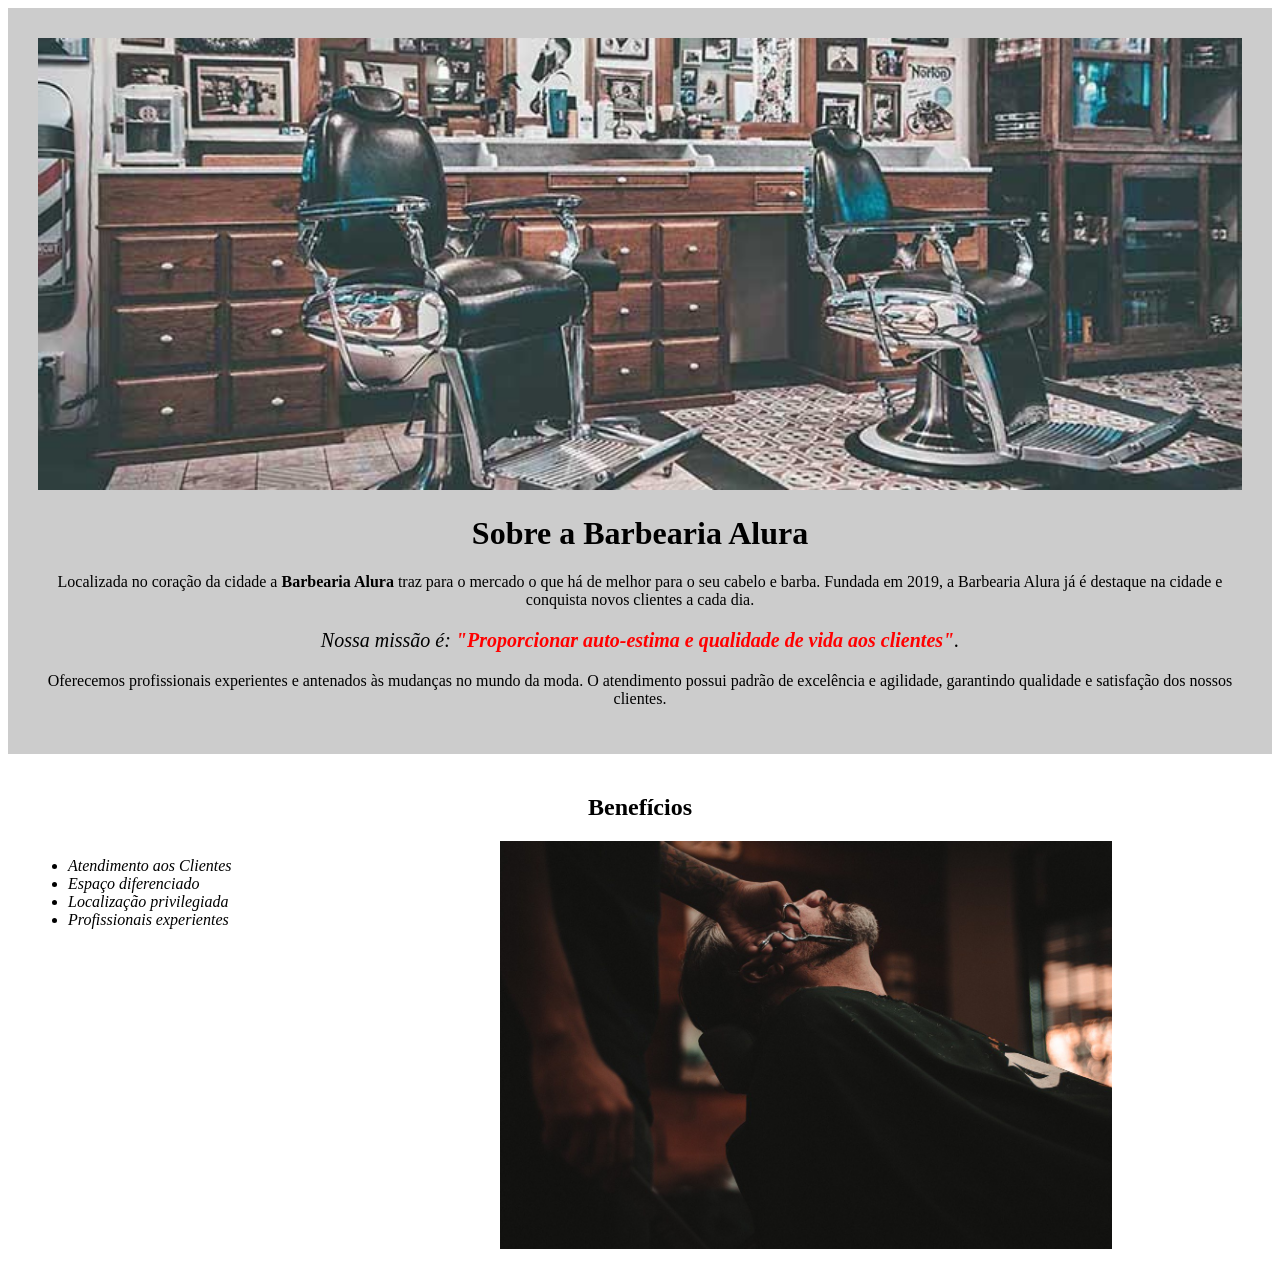
==== index.html @ 2edfa8a6 "Add files via upload" ====
<!DOCTYPE html>
<html lang="pt-br">
	<head>
		<meta charset="UTF-8">
		<title>Barbearia Alura</title>
		<link rel="stylesheet" href="style.css">
	</head>

	<body>
		<div class="principal">

			<img id="banner" src="banner.jpg">
			
			<h1>Sobre a Barbearia Alura</h1>
			
			<p>Localizada no coração da cidade a <strong>Barbearia Alura</strong> traz para o mercado o que há de melhor para o seu cabelo e barba. Fundada em 2019, a Barbearia Alura já é destaque na cidade e conquista novos clientes a cada dia.</p>
			
			<p id="missao"><em>Nossa missão é: <strong>"Proporcionar auto-estima e qualidade de vida aos clientes"</strong>.</em></p>
			
			<p>Oferecemos profissionais experientes e antenados às mudanças no mundo da moda. O atendimento possui padrão de excelência e agilidade, garantindo qualidade e satisfação dos nossos clientes.</p>
		</div>
		<div class="beneficios">
			<h2>Benefícios</h2>
			<ul>
				<li class="itens">Atendimento aos Clientes</li>
				<li class="itens">Espaço diferenciado</li>
				<li class="itens">Localização privilegiada</li>
				<li class="itens">Profissionais experientes</li>
			</ul>

			<img src="beneficios.jpg" alt="" class="imagembeneficios">
		</div>
	</body>
</html>
---- style.css ----
body {
	
}
.principal{
	background: #CCCCCC;
	padding: 30px;
}

.itens{
	font-style: italic;
}

.beneficios {
	background: #FFFFFF;
	padding: 20px;
}

h2{
	text-align: center;
}

ul {
	display: inline-block;
	vertical-align: top;
	width: 20%;
	margin-right: 15%;
}

.imagembeneficios {
	width: 50%;
	
}

#banner {
	width: 100%;
}

h1 {
	text-align: center
}

p {
	text-align: center;
}

#missao {
	font-size: 20px
}

em strong {
	color: #FF0000;
}
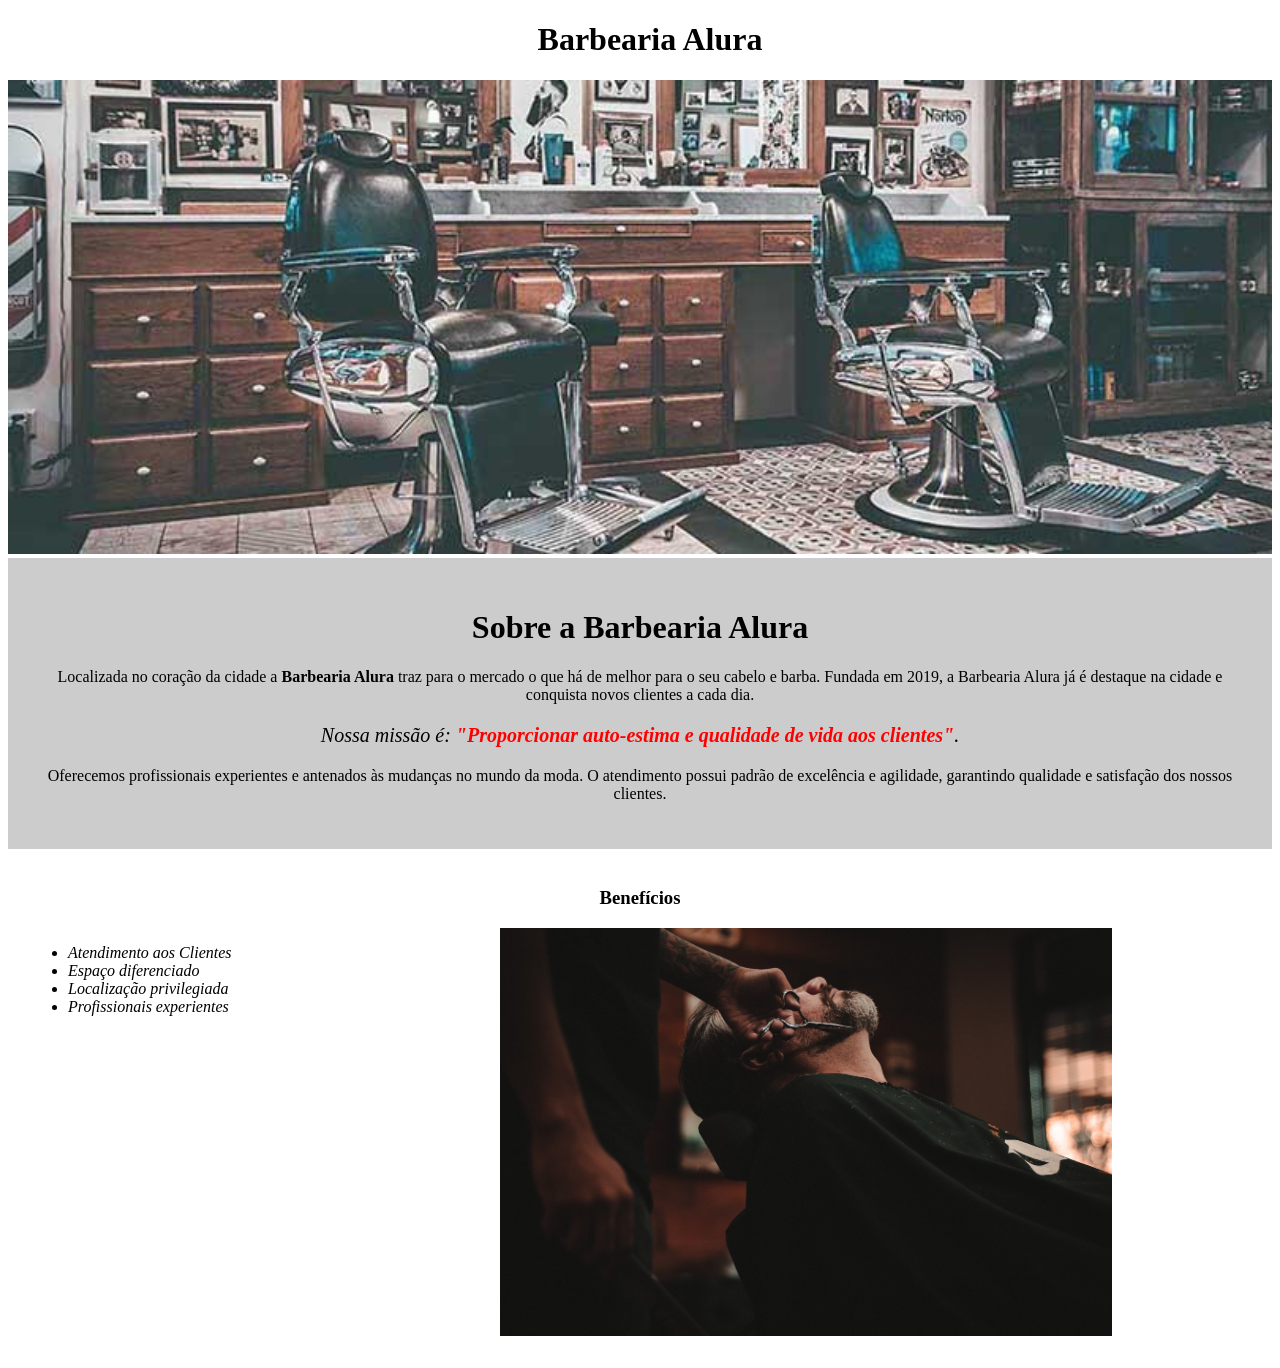
==== commit 192fe3a7: "header" ====
--- a/index.html
+++ b/index.html
@@ -7,9 +7,14 @@
 	</head>
 
 	<body>
+		
+		<header>
+			<h1 class="titulo-principal"> Barbearia Alura</h1>	
+		</header>
+		<img id="banner" src="banner.jpg">
+		
 		<div class="principal">
 
-			<img id="banner" src="banner.jpg">
 			
 			<h1>Sobre a Barbearia Alura</h1>
 			
@@ -20,7 +25,7 @@
 			<p>Oferecemos profissionais experientes e antenados às mudanças no mundo da moda. O atendimento possui padrão de excelência e agilidade, garantindo qualidade e satisfação dos nossos clientes.</p>
 		</div>
 		<div class="beneficios">
-			<h2>Benefícios</h2>
+			<h3 class="titulo-centralizado">Benefícios</h3>
 			<ul>
 				<li class="itens">Atendimento aos Clientes</li>
 				<li class="itens">Espaço diferenciado</li>
--- a/style.css
+++ b/style.css
@@ -50,3 +50,11 @@
 em strong {
 	color: #FF0000;
 }
+
+.titulo-principal{
+	padding-left: 20px;
+}
+
+.titulo-centralizado{
+	text-align: center;
+}
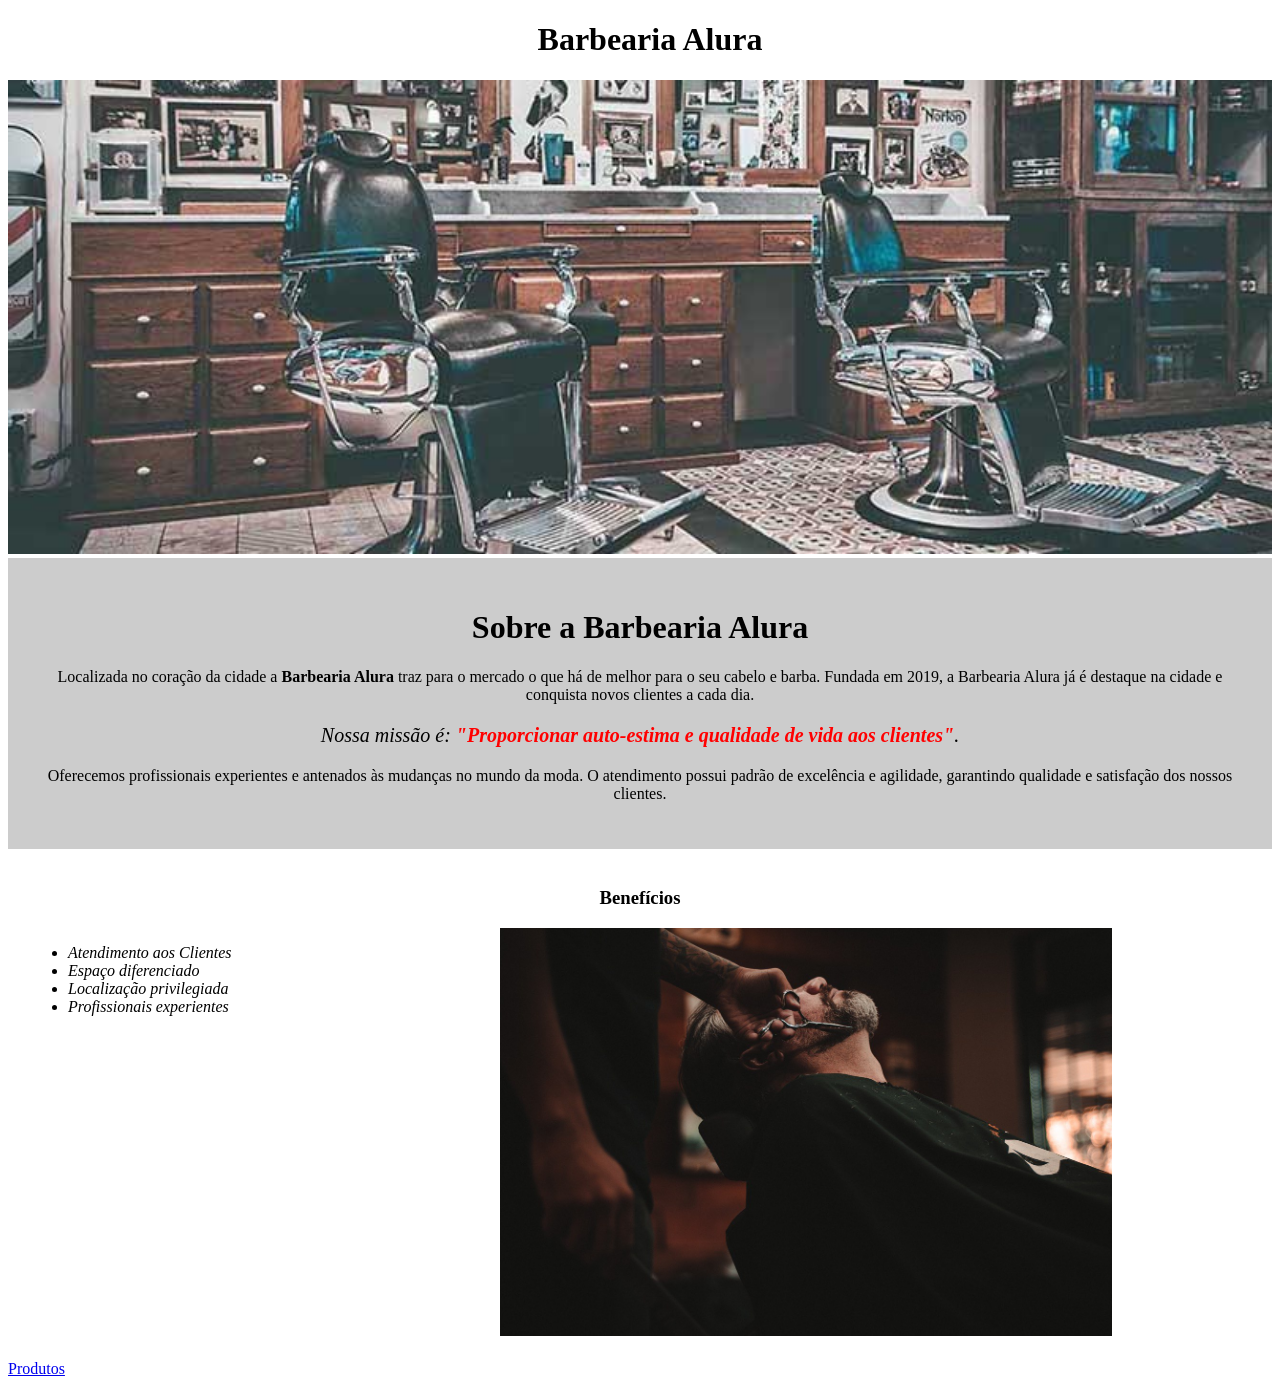
==== commit 0f0f9262: "nav" ====
--- a/index.html
+++ b/index.html
@@ -35,5 +35,6 @@
 
 			<img src="beneficios.jpg" alt="" class="imagembeneficios">
 		</div>
+	<a href="produtos.html"> Produtos</a>
 	</body>
 </html>
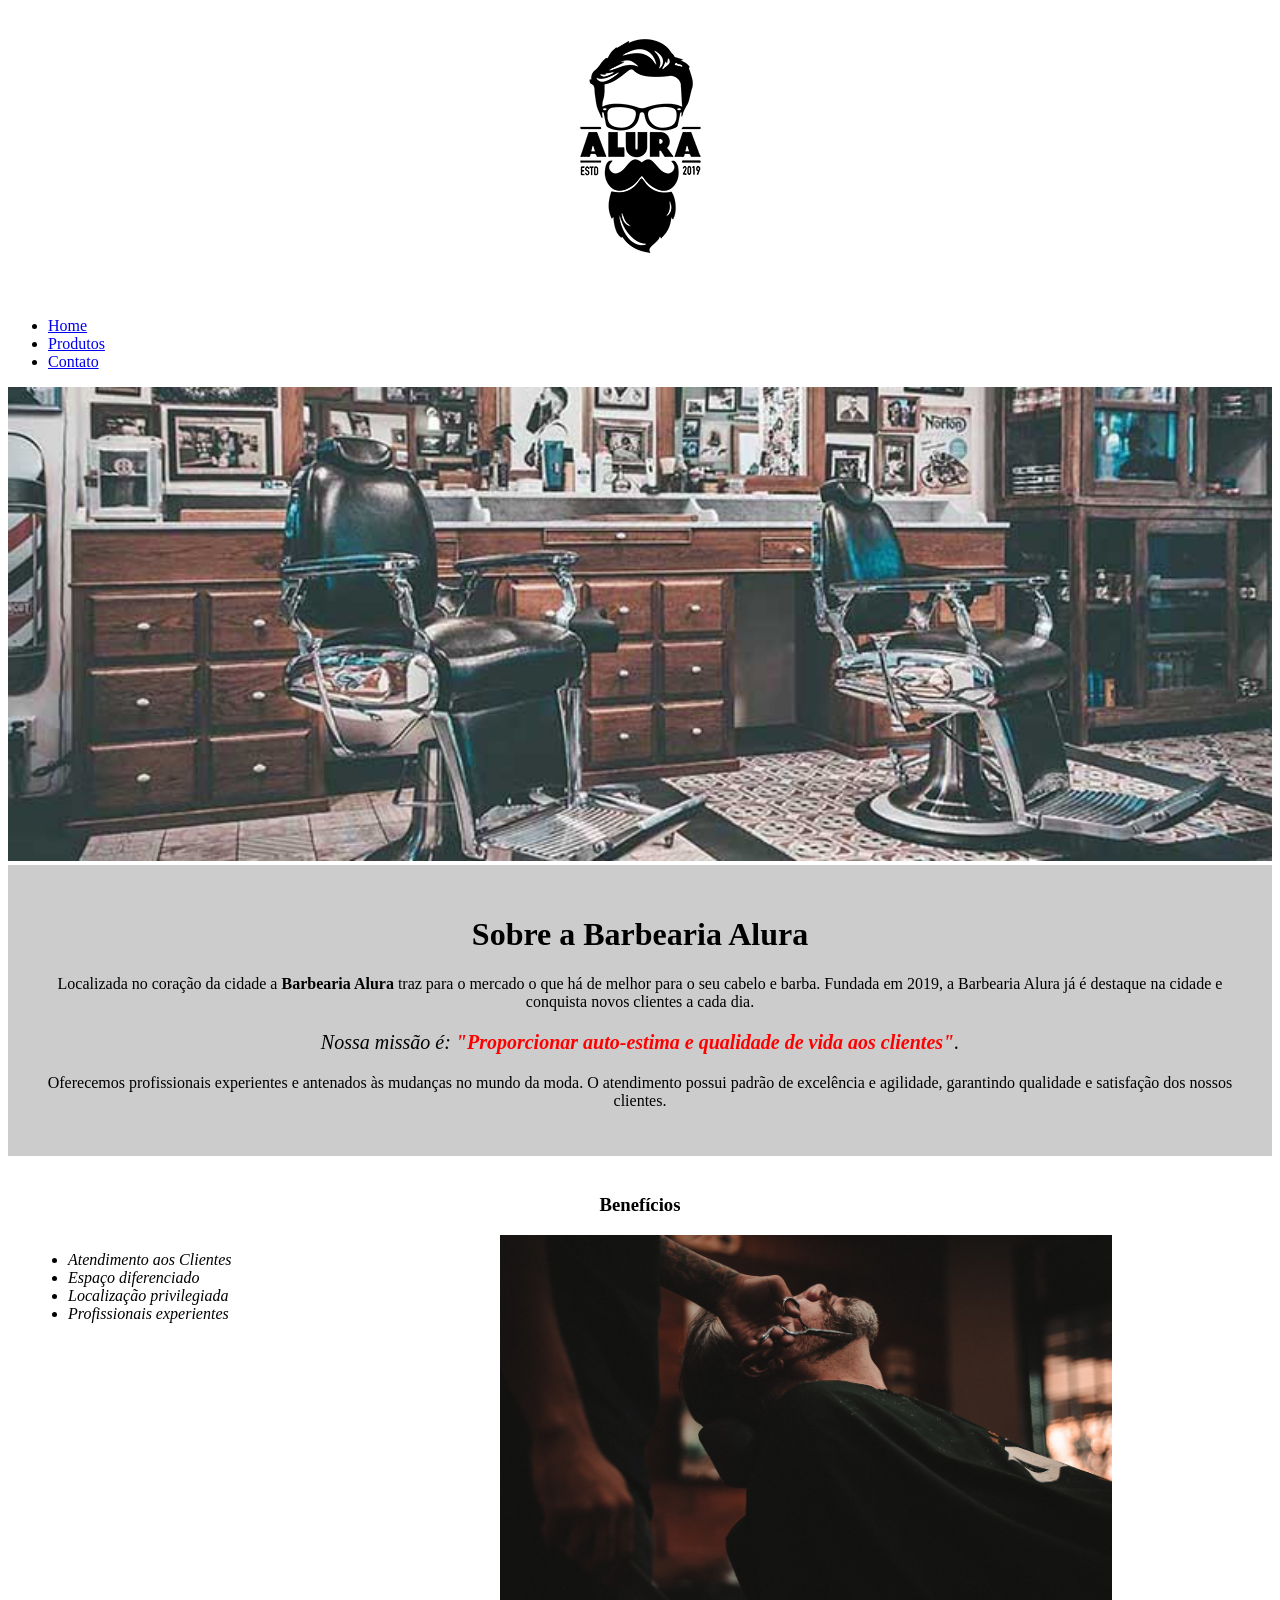
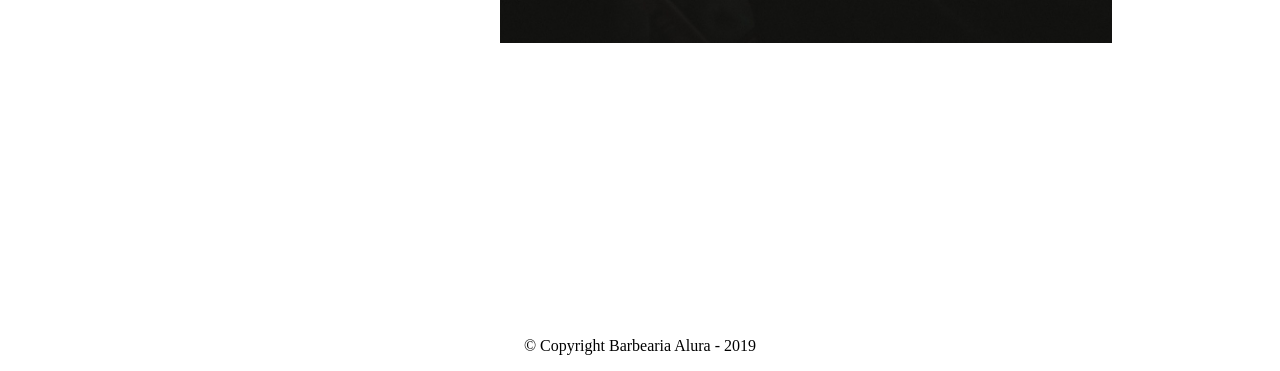
==== commit 2abe7712: "index" ====
--- a/index.html
+++ b/index.html
@@ -3,38 +3,52 @@
 	<head>
 		<meta charset="UTF-8">
 		<title>Barbearia Alura</title>
-		<link rel="stylesheet" href="style.css">
+		<link rel="stylesheet" href="style-home.css">
 	</head>
 
 	<body>
-		
 		<header>
-			<h1 class="titulo-principal"> Barbearia Alura</h1>	
+			<div class="caixa">
+				<h1><img src="logo.png" alt="Logo da Barbearia Alura"></h1>
+
+				<nav>
+					<ul>
+						<li><a href="index.html">Home</a></li>
+						<li><a href="produtos.html">Produtos</a></li>
+						<li><a href="contato.html">Contato</a></li>
+					</ul>
+				</nav>
+			</div>
 		</header>
 		<img id="banner" src="banner.jpg">
-		
-		<div class="principal">
+		<main>
 
-			
-			<h1>Sobre a Barbearia Alura</h1>
-			
-			<p>Localizada no coração da cidade a <strong>Barbearia Alura</strong> traz para o mercado o que há de melhor para o seu cabelo e barba. Fundada em 2019, a Barbearia Alura já é destaque na cidade e conquista novos clientes a cada dia.</p>
-			
-			<p id="missao"><em>Nossa missão é: <strong>"Proporcionar auto-estima e qualidade de vida aos clientes"</strong>.</em></p>
-			
-			<p>Oferecemos profissionais experientes e antenados às mudanças no mundo da moda. O atendimento possui padrão de excelência e agilidade, garantindo qualidade e satisfação dos nossos clientes.</p>
-		</div>
-		<div class="beneficios">
-			<h3 class="titulo-centralizado">Benefícios</h3>
-			<ul>
-				<li class="itens">Atendimento aos Clientes</li>
-				<li class="itens">Espaço diferenciado</li>
-				<li class="itens">Localização privilegiada</li>
-				<li class="itens">Profissionais experientes</li>
-			</ul>
-
-			<img src="beneficios.jpg" alt="" class="imagembeneficios">
-		</div>
-	<a href="produtos.html"> Produtos</a>
+			<div class="principal">
+				
+				
+				<h1>Sobre a Barbearia Alura</h1>
+				
+				<p>Localizada no coração da cidade a <strong>Barbearia Alura</strong> traz para o mercado o que há de melhor para o seu cabelo e barba. Fundada em 2019, a Barbearia Alura já é destaque na cidade e conquista novos clientes a cada dia.</p>
+				
+				<p id="missao"><em>Nossa missão é: <strong>"Proporcionar auto-estima e qualidade de vida aos clientes"</strong>.</em></p>
+				
+				<p>Oferecemos profissionais experientes e antenados às mudanças no mundo da moda. O atendimento possui padrão de excelência e agilidade, garantindo qualidade e satisfação dos nossos clientes.</p>
+			</div>
+			<div class="beneficios">
+				<h3 class="titulo-centralizado">Benefícios</h3>
+				<ul>
+					<li class="itens">Atendimento aos Clientes</li>
+					<li class="itens">Espaço diferenciado</li>
+					<li class="itens">Localização privilegiada</li>
+					<li class="itens">Profissionais experientes</li>
+				</ul>
+				
+				<img src="beneficios.jpg" alt="" class="imagembeneficios">
+			</div>			
+		</main>
+		<footer>
+			<img src="logo-branco.png" alt="Logo da Barbearia Alura">
+			<p class="copyright">&copy; Copyright Barbearia Alura - 2019</p>
+		</footer>
 	</body>
 </html>
--- a/style-home.css
+++ b/style-home.css
@@ -0,0 +1,60 @@
+body {
+	
+}
+.principal{
+	background: #CCCCCC;
+	padding: 30px;
+}
+
+.itens{
+	font-style: italic;
+}
+
+.beneficios {
+	background: #FFFFFF;
+	padding: 20px;
+}
+
+h2{
+	text-align: center;
+}
+
+ul {
+	display: inline-block;
+	vertical-align: top;
+	width: 20%;
+	margin-right: 15%;
+}
+
+.imagembeneficios {
+	width: 50%;
+	
+}
+
+#banner {
+	width: 100%;
+}
+
+h1 {
+	text-align: center
+}
+
+p {
+	text-align: center;
+}
+
+#missao {
+	font-size: 20px
+}
+
+em strong {
+	color: #FF0000;
+}
+
+.titulo-principal{
+	padding-left: 20px;
+}
+
+.titulo-centralizado{
+	text-align: center;
+}
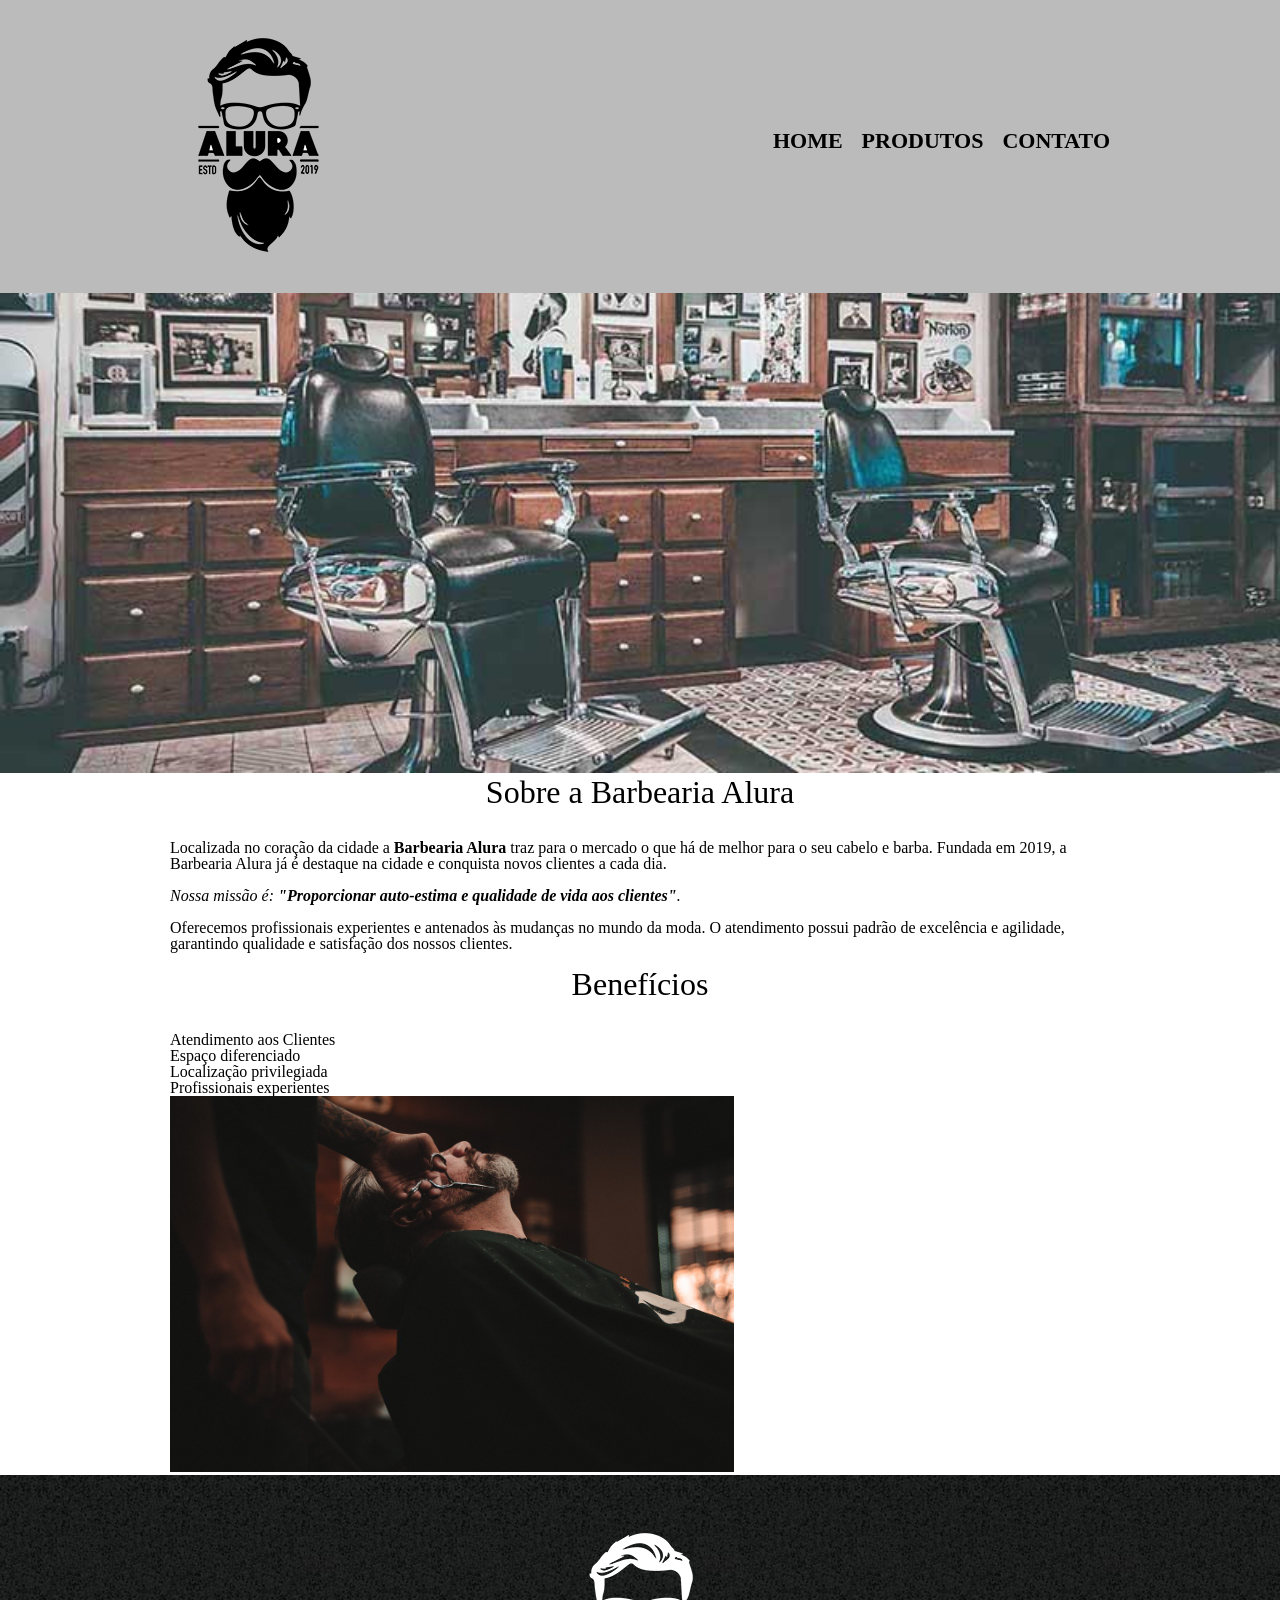
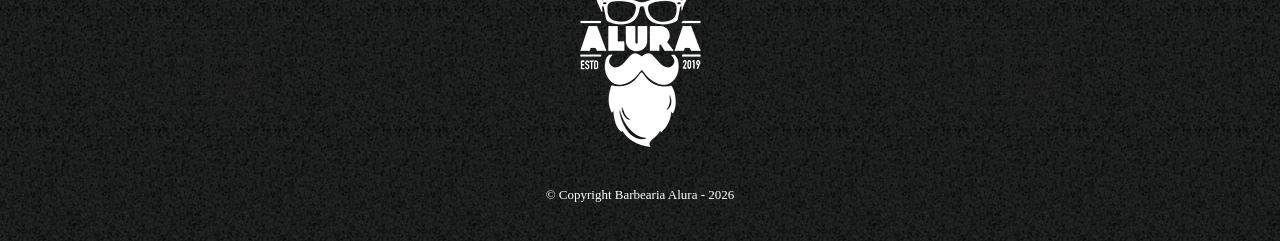
==== commit a2a675a5: "filhoDeVidraceiro" ====
--- a/index.html
+++ b/index.html
@@ -3,7 +3,8 @@
 	<head>
 		<meta charset="UTF-8">
 		<title>Barbearia Alura</title>
-		<link rel="stylesheet" href="style-home.css">
+		<link rel="stylesheet" href="reset.css">
+		<link rel="stylesheet" href="style.css">
 	</head>
 
 	<body>
@@ -20,35 +21,32 @@
 				</nav>
 			</div>
 		</header>
-		<img id="banner" src="banner.jpg">
+		<img class="banner" src="banner.jpg">
 		<main>
-
-			<div class="principal">
+			<section class="principal">				
 				
-				
-				<h1>Sobre a Barbearia Alura</h1>
+				<h1 class="titulo-principal">Sobre a Barbearia Alura</h1>
 				
 				<p>Localizada no coração da cidade a <strong>Barbearia Alura</strong> traz para o mercado o que há de melhor para o seu cabelo e barba. Fundada em 2019, a Barbearia Alura já é destaque na cidade e conquista novos clientes a cada dia.</p>
 				
 				<p id="missao"><em>Nossa missão é: <strong>"Proporcionar auto-estima e qualidade de vida aos clientes"</strong>.</em></p>
 				
 				<p>Oferecemos profissionais experientes e antenados às mudanças no mundo da moda. O atendimento possui padrão de excelência e agilidade, garantindo qualidade e satisfação dos nossos clientes.</p>
-			</div>
-			<div class="beneficios">
-				<h3 class="titulo-centralizado">Benefícios</h3>
+			</section>
+			<section class="beneficios">
+				<h3 class="titulo-principal">Benefícios</h3>
 				<ul>
 					<li class="itens">Atendimento aos Clientes</li>
 					<li class="itens">Espaço diferenciado</li>
 					<li class="itens">Localização privilegiada</li>
 					<li class="itens">Profissionais experientes</li>
-				</ul>
-				
+				</ul>				
 				<img src="beneficios.jpg" alt="" class="imagembeneficios">
-			</div>			
+			</section>			
 		</main>
 		<footer>
 			<img src="logo-branco.png" alt="Logo da Barbearia Alura">
-			<p class="copyright">&copy; Copyright Barbearia Alura - 2019</p>
+			<p class="copyright">&copy; Copyright Barbearia Alura - 2026</p>
 		</footer>
 	</body>
 </html>
--- a/style.css
+++ b/style.css
@@ -0,0 +1,183 @@
+header {
+	background: #BBBBBB;
+	padding: 20px 0;
+}
+
+.caixa {
+	position: relative;
+	width: 940px;
+	margin: 0 auto;
+}
+
+nav {
+	position: absolute;
+	top: 110px;
+	right: 0;
+}
+
+nav li {
+	display: inline;
+	margin: 0 0 0 15px;
+}
+
+nav a {
+	text-transform: uppercase;
+	color: #000000;
+	font-weight: bold;
+	font-size: 22px;
+	text-decoration: none;
+}
+
+nav a:hover {
+	color: #C78C19;
+	text-decoration: underline;
+}
+
+.produtos {
+	width: 940px;
+	margin: 0 auto;
+	padding: 50px 0;
+}
+
+.produtos li {
+	display: inline-block;
+	text-align: center;
+	width: 30%;
+	vertical-align: top;
+	margin: 0 1.5%;
+	padding: 30px 20px;
+	box-sizing: border-box;
+	border: 2px solid #000000;
+	border-radius: 10px;
+}
+
+.produtos li:hover {
+	border-color: #C78C19;
+}
+
+.produtos li:active {
+	border-color: #088C19;	
+}
+
+.produtos li:hover h2 {
+	font-size: 34px;
+}
+
+.produtos h2 {
+	font-size: 30px;
+	font-weight: bold;
+}
+
+.produto-descricao {
+	font-size: 18px;
+}
+
+.produto-preco {
+	font-size: 22px;
+	font-weight: bold;
+	margin-top: 10px;
+}
+
+footer {
+	text-align: center;
+	background: url("bg.jpg");
+	padding: 40px 0;
+}
+
+.copyright {
+	color: #FFFFFF;
+	font-size: 13px;
+	margin: 20px 0 0;
+}
+
+main {
+	width: 940px;
+	margin: 0 auto;
+}
+
+form {
+	margin: 40px 0;
+}
+
+form label, form legend {
+	display:block;
+	font-size: 20px;
+	margin: 0 0 10px;
+}
+
+.input-padrao {
+	display: block;
+	margin: 0 0 20px;
+	padding: 10px 25px;
+	width: 50%;
+}
+
+.checkbox {
+	margin: 20px 0;
+}
+
+.enviar {
+	width:40%;
+	padding: 15px 0;
+	background: orange;
+	color: white;
+	font-weight: bold;
+	font-size: 18px;
+	border: none;
+	border-radius: 5px;
+	transition: 1s all;
+	cursor: pointer;
+}
+
+.enviar:hover {
+	background: darkorange;
+	transform: scale(1.2);
+}
+
+table {
+	margin: 20px 0 40px;
+}
+
+thead {
+	background: #555555;
+	color: white;
+	font-weight: bold;
+}
+
+td, th {
+	border: 1px solid #000000;
+	padding: 8px 15px;
+}
+
+.banner{
+	width: 100%;
+}
+
+.titulo-principal{
+	text-align: center;
+	font-size: 2em;
+	margin: 0 0 1em;
+	clear: left;
+}
+
+.principal p{
+	margin: 0 0 1em;
+}
+
+.principal strong{
+	font-weight: bold;
+}
+
+.principal em{
+	font-style: italic;
+}
+
+.utensilios {
+	width:120px;
+	float: left;
+	margin: 0 20px 20px 0;
+}
+
+.imagembeneficios {
+	width: 60%;
+}
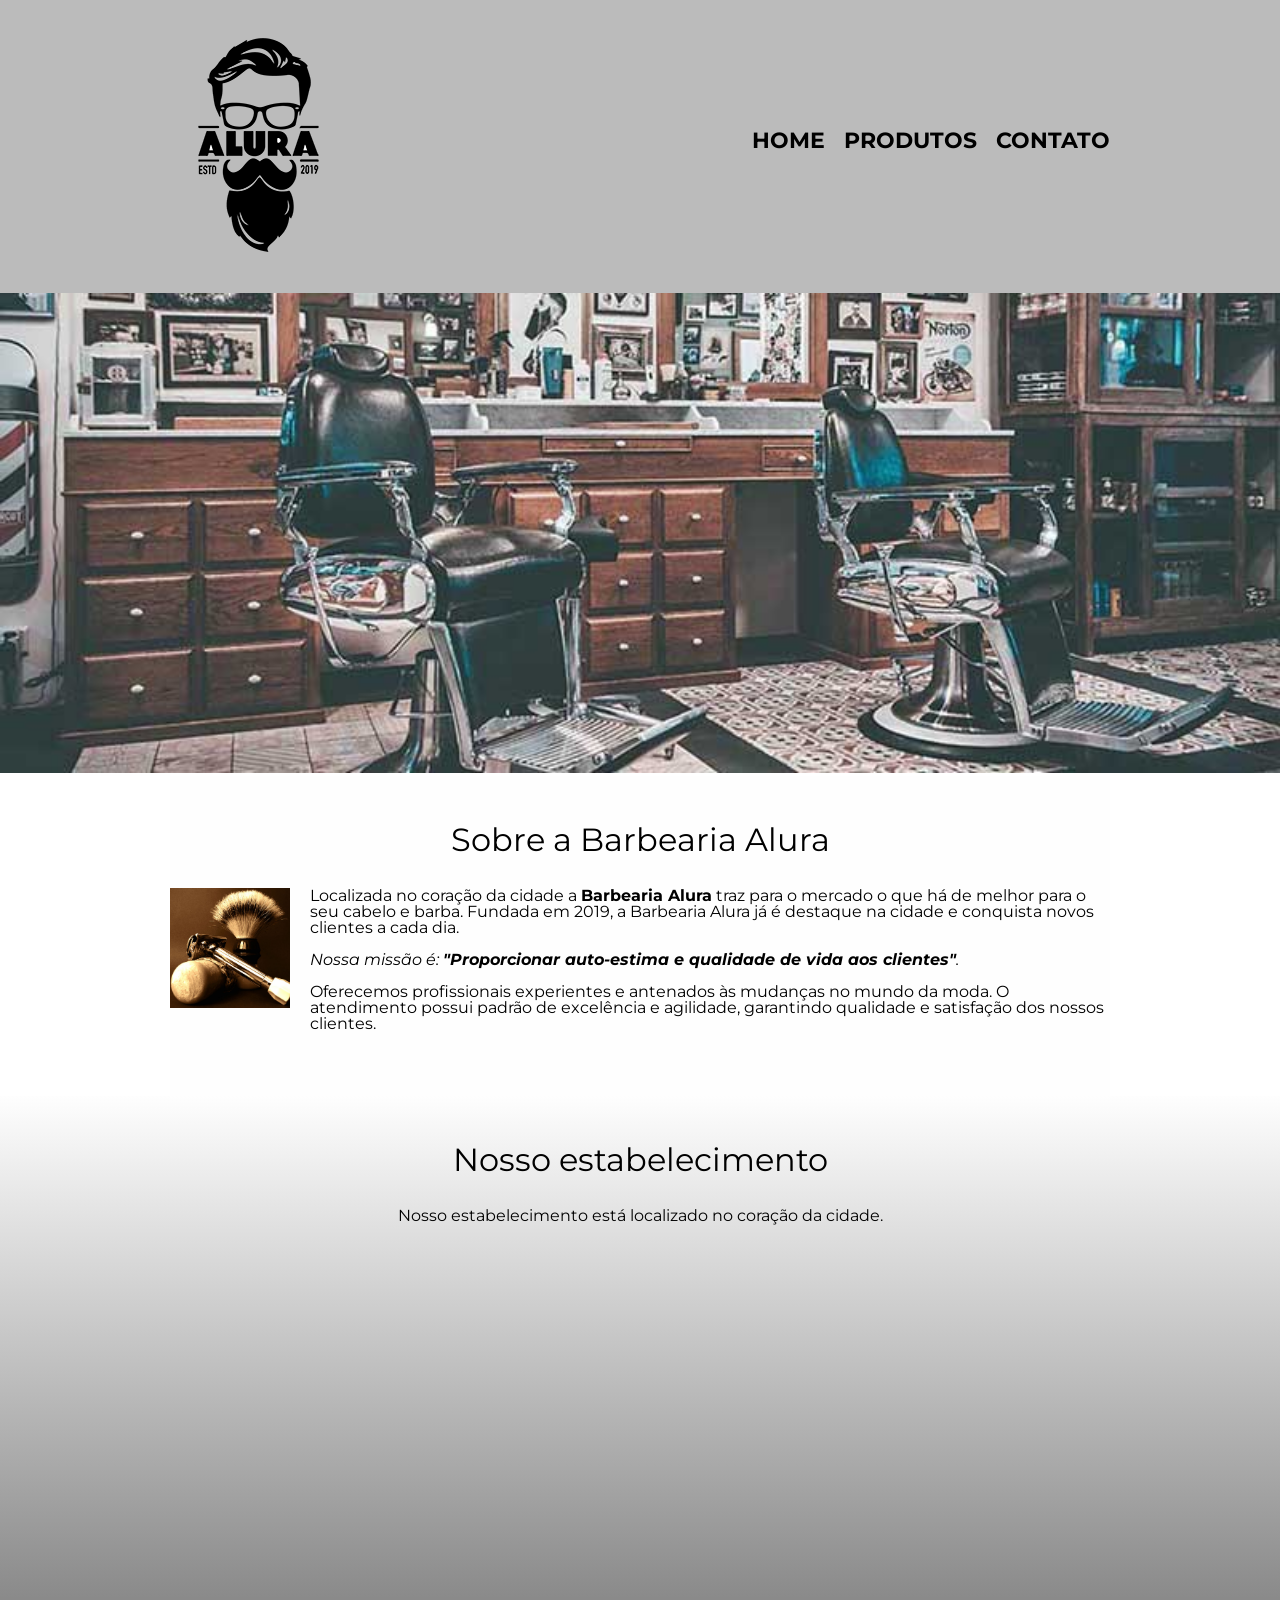
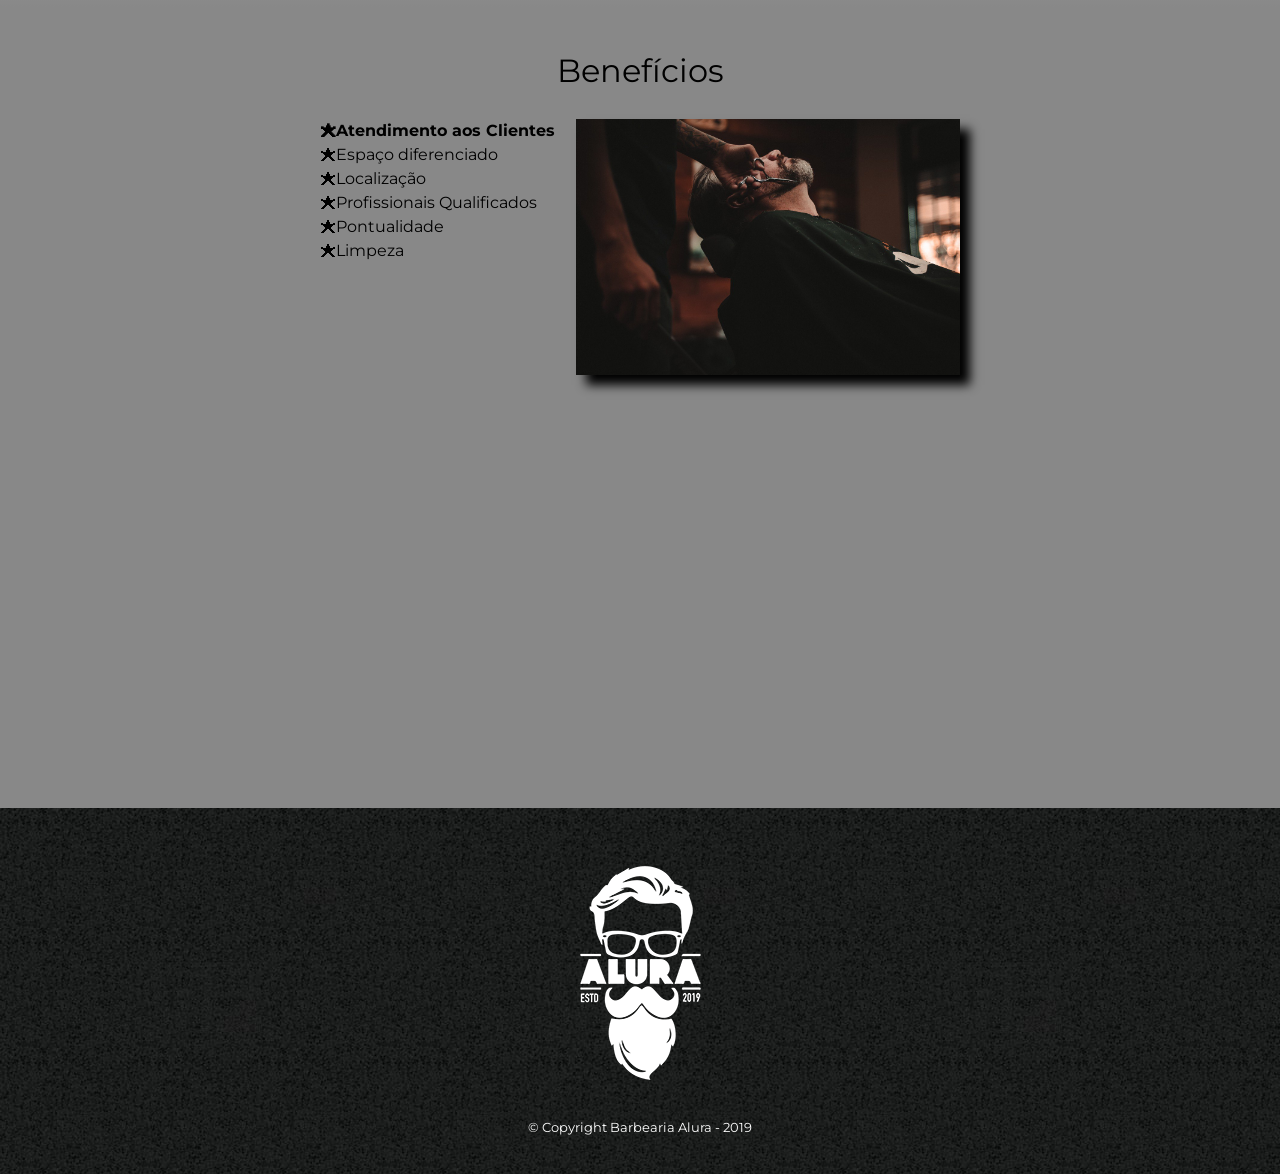
==== commit 81998d5d: "final" ====
--- a/index.html
+++ b/index.html
@@ -2,15 +2,18 @@
 <html lang="pt-br">
 	<head>
 		<meta charset="UTF-8">
+		<meta name="viewport" content="width=device-width">
 		<title>Barbearia Alura</title>
+
 		<link rel="stylesheet" href="reset.css">
 		<link rel="stylesheet" href="style.css">
+		<link href="https://fonts.googleapis.com/css?family=Montserrat&display=swap" rel="stylesheet">
 	</head>
 
 	<body>
 		<header>
 			<div class="caixa">
-				<h1><img src="logo.png" alt="Logo da Barbearia Alura"></h1>
+				<h1><img src="logo.png"></h1>
 
 				<nav>
 					<ul>
@@ -21,32 +24,54 @@
 				</nav>
 			</div>
 		</header>
+
 		<img class="banner" src="banner.jpg">
+
 		<main>
-			<section class="principal">				
-				
-				<h1 class="titulo-principal">Sobre a Barbearia Alura</h1>
-				
+			<section class="principal">
+				<h2 class="titulo-principal">Sobre a Barbearia Alura</h2>
+
+				<img class="utensilios" src="utensilios.jpg" alt="Utensilios de um barbeiro.">
+		 
 				<p>Localizada no coração da cidade a <strong>Barbearia Alura</strong> traz para o mercado o que há de melhor para o seu cabelo e barba. Fundada em 2019, a Barbearia Alura já é destaque na cidade e conquista novos clientes a cada dia.</p>
-				
+
 				<p id="missao"><em>Nossa missão é: <strong>"Proporcionar auto-estima e qualidade de vida aos clientes"</strong>.</em></p>
-				
+
 				<p>Oferecemos profissionais experientes e antenados às mudanças no mundo da moda. O atendimento possui padrão de excelência e agilidade, garantindo qualidade e satisfação dos nossos clientes.</p>
 			</section>
+
+			<section class="mapa">
+				<h3 class="titulo-principal">Nosso estabelecimento</h3>
+				<p>Nosso estabelecimento está localizado no coração da cidade.</p>
+
+				<div class="mapa-conteudo">
+					<iframe src="https://www.google.com/maps/embed?pb=!1m18!1m12!1m3!1d3656.4483278365396!2d-46.63466568562861!3d-23.588249068469487!2m3!1f0!2f0!3f0!3m2!1i1024!2i768!4f13.1!3m3!1m2!1s0x94ce5a2b2ed7f3a1%3A0xab35da2f5ca62674!2sCaelum!5e0!3m2!1spt-BR!2sbr!4v1568814489656!5m2!1spt-BR!2sbr" width="100%" height="300" frameborder="0" style="border:0;" allowfullscreen=""></iframe>
+				</div>
+			</section>
+
 			<section class="beneficios">
 				<h3 class="titulo-principal">Benefícios</h3>
-				<ul>
-					<li class="itens">Atendimento aos Clientes</li>
-					<li class="itens">Espaço diferenciado</li>
-					<li class="itens">Localização privilegiada</li>
-					<li class="itens">Profissionais experientes</li>
-				</ul>				
-				<img src="beneficios.jpg" alt="" class="imagembeneficios">
-			</section>			
+
+				<div class="conteudo-beneficios">
+					<ul class="lista-beneficios">
+						<li class="itens">Atendimento aos Clientes</li>
+						<li class="itens">Espaço diferenciado</li>
+						<li class="itens">Localização</li>
+						<li class="itens">Profissionais Qualificados</li>
+						<li class="itens">Pontualidade</li>
+						<li class="itens">Limpeza</li>
+					</ul><img src="beneficios.jpg" class="imagem-beneficios">
+				</div>
+
+				<div class="video">
+					<iframe width="100%" height="315" src="https://www.youtube.com/embed/wcVVXUV0YUY" frameborder="0" allow="accelerometer; autoplay; encrypted-media; gyroscope; picture-in-picture" allowfullscreen></iframe>
+				</div>
+			</section>
 		</main>
+
 		<footer>
-			<img src="logo-branco.png" alt="Logo da Barbearia Alura">
-			<p class="copyright">&copy; Copyright Barbearia Alura - 2026</p>
+			<img src="logo-branco.png">
+			<p class="copyright">&copy; Copyright Barbearia Alura - 2019</p>
 		</footer>
 	</body>
 </html>
--- a/style.css
+++ b/style.css
@@ -1,3 +1,7 @@
+body {
+	font-family: 'Montserrat', sans-serif;
+}
+
 header {
 	background: #BBBBBB;
 	padding: 20px 0;
@@ -91,8 +95,7 @@
 }
 
 main {
-	width: 940px;
-	margin: 0 auto;
+	
 }
 
 form {
@@ -149,35 +152,117 @@
 	padding: 8px 15px;
 }
 
-.banner{
-	width: 100%;
-}
-
-.titulo-principal{
+
+/* css da página inicial */
+.banner {
+	width:100%;
+}
+
+.titulo-principal {
 	text-align: center;
 	font-size: 2em;
 	margin: 0 0 1em;
 	clear: left;
 }
 
-.principal p{
+.principal {
+	padding: 3em 0;
+	background: #FEFEFE;
+	width: 940px;
+	margin: 0 auto;
+}
+
+.principal p {
 	margin: 0 0 1em;
 }
 
-.principal strong{
-	font-weight: bold;
-}
-
-.principal em{
+.principal strong {
+	font-weight: bold;
+}
+
+.principal em {
 	font-style: italic;
 }
 
 .utensilios {
-	width:120px;
+	width: 120px;
 	float: left;
 	margin: 0 20px 20px 0;
 }
 
-.imagembeneficios {
+.mapa {
+	padding: 3em 0;
+	background: linear-gradient(#FEFEFE, #888888);
+}
+
+.mapa-conteudo {
+	width: 940px;
+	margin: 0 auto;
+}
+
+.mapa p {
+	margin: 0 0 2em;
+	text-align: center;
+}
+
+.beneficios {
+	padding: 3em 0;
+	background: #888888;
+}
+
+.conteudo-beneficios {
+	width: 640px;
+	margin: 0 auto;
+}
+
+.lista-beneficios {
+	width: 40%;
+	display: inline-block;
+	vertical-align: top;
+}
+
+.itens {
+	line-height: 1.5;
+}
+
+.itens:first-child {
+	font-weight: bold;
+}
+
+.itens:before {
+	content: "🟊";
+}
+
+.imagem-beneficios {
 	width: 60%;
+	opacity: 1;
+	transition: 400ms;
+	box-shadow: 10px 10px 10px 0 #000000;
+}
+
+.imagem-beneficios:hover {
+	opacity: 0.3;
+}
+
+.video {
+	width: 560px;
+	margin: 2em auto;
+}
+
+@media screen and (max-width: 480px) {
+	.caixa, .principal, .conteudo-beneficios, .mapa-conteudo, .video {
+		width: auto;
+	}
+
+	h1 {
+		text-align: center;
+	}
+
+	nav {
+		position: static;
+	}
+
+	.lista-beneficios, .imagem-beneficios {
+		width: 100%;
+	}
 }
